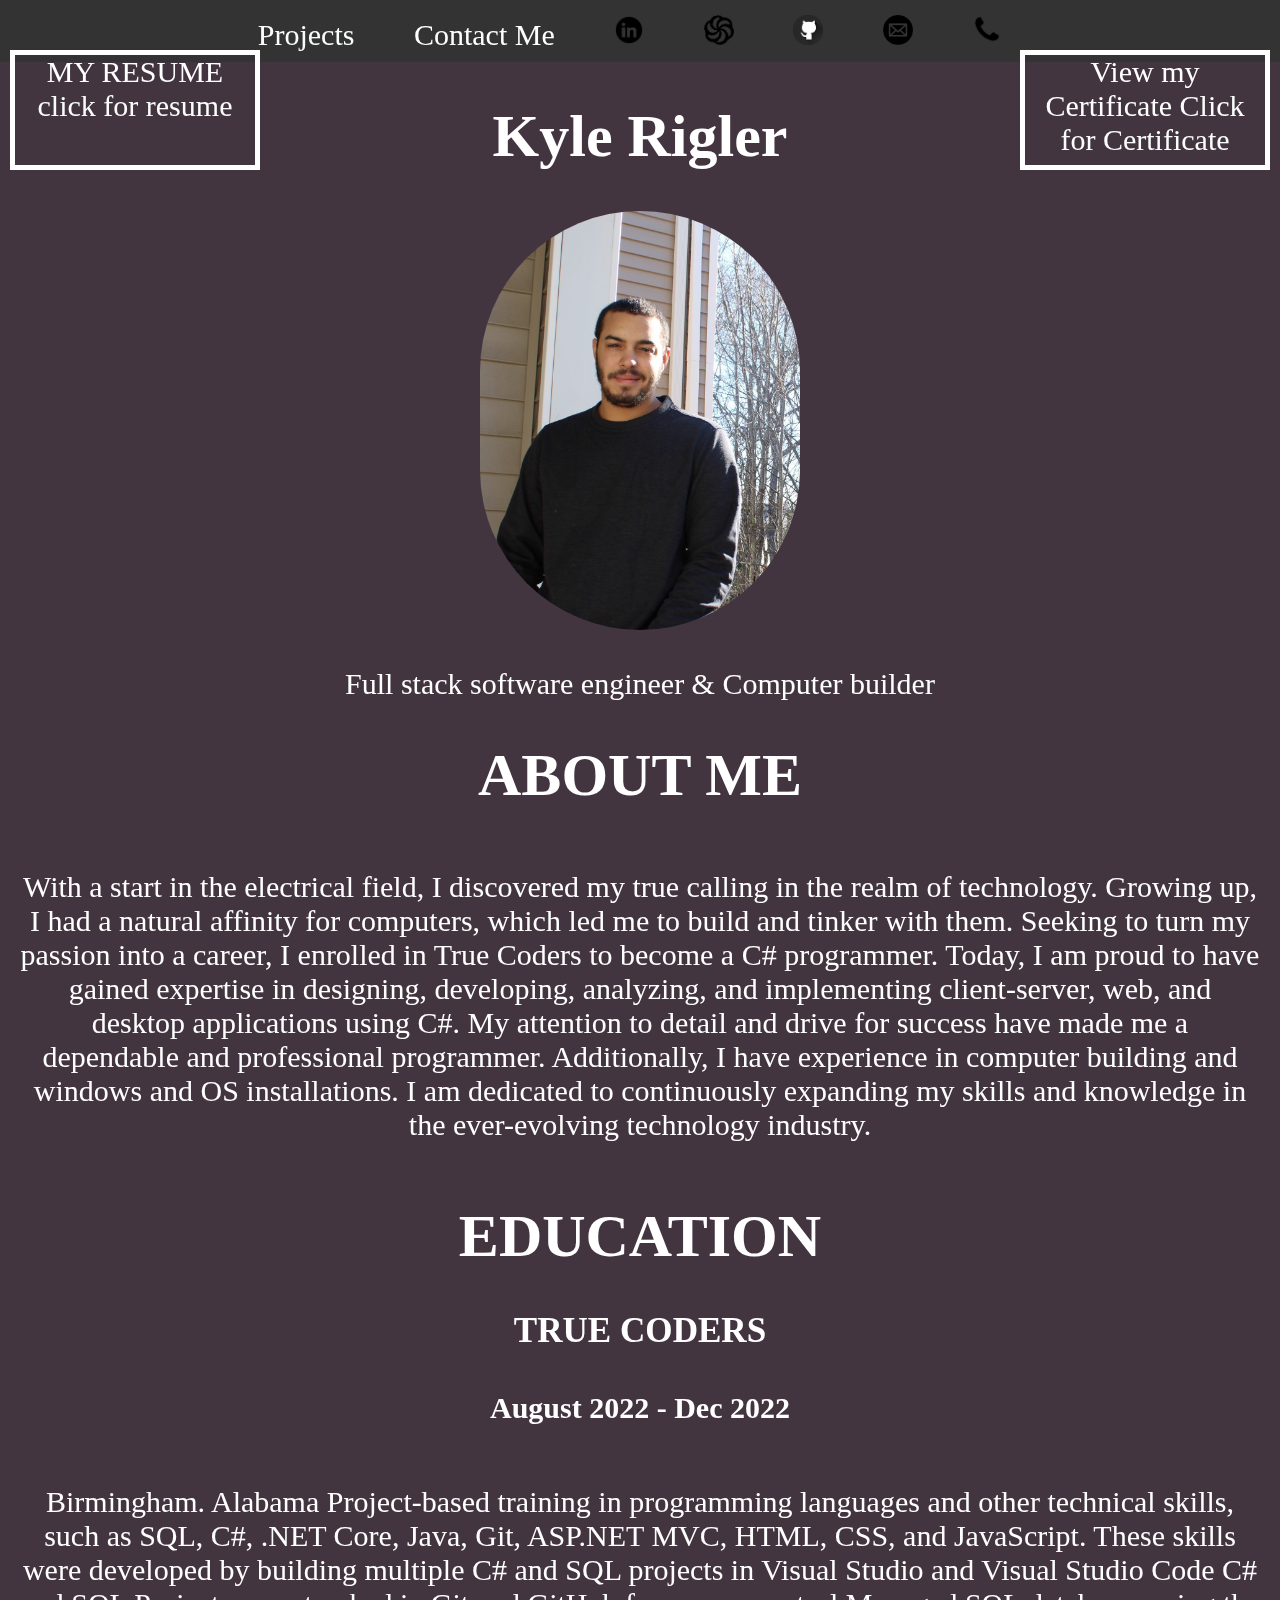
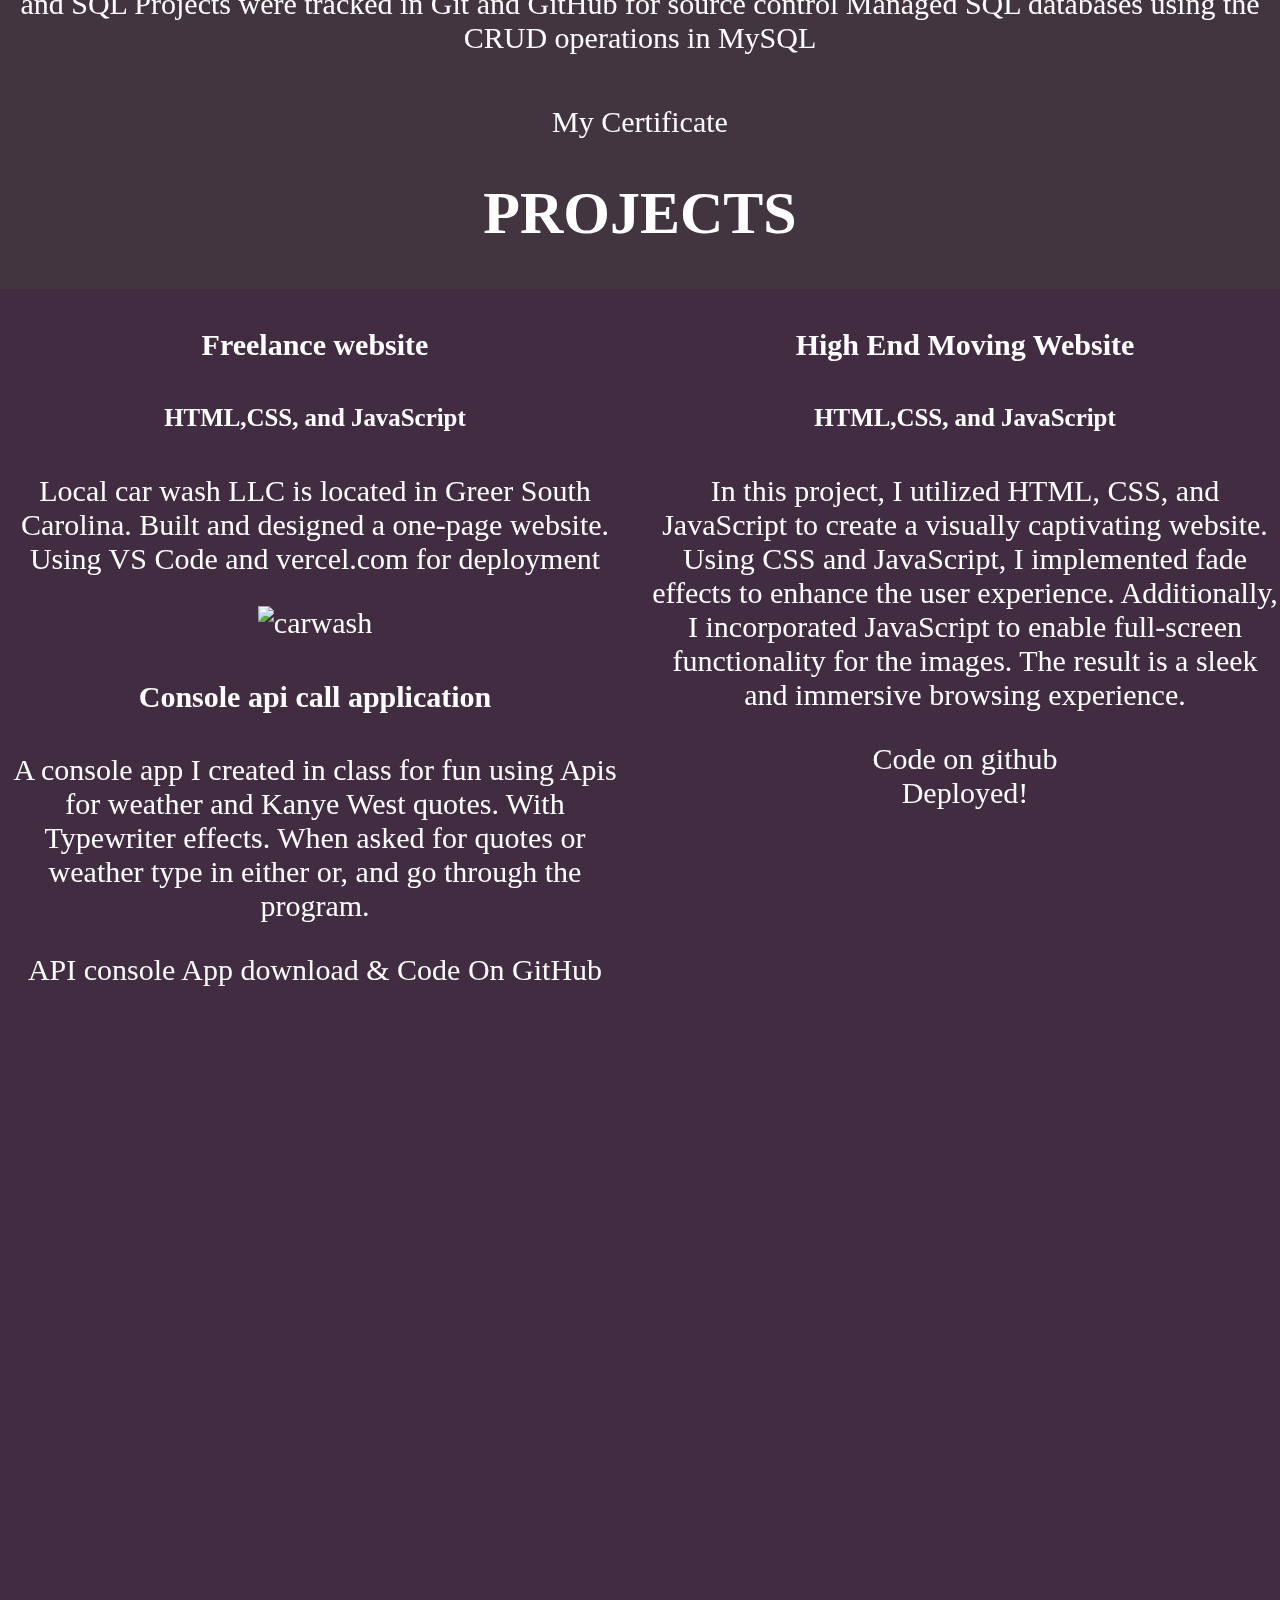
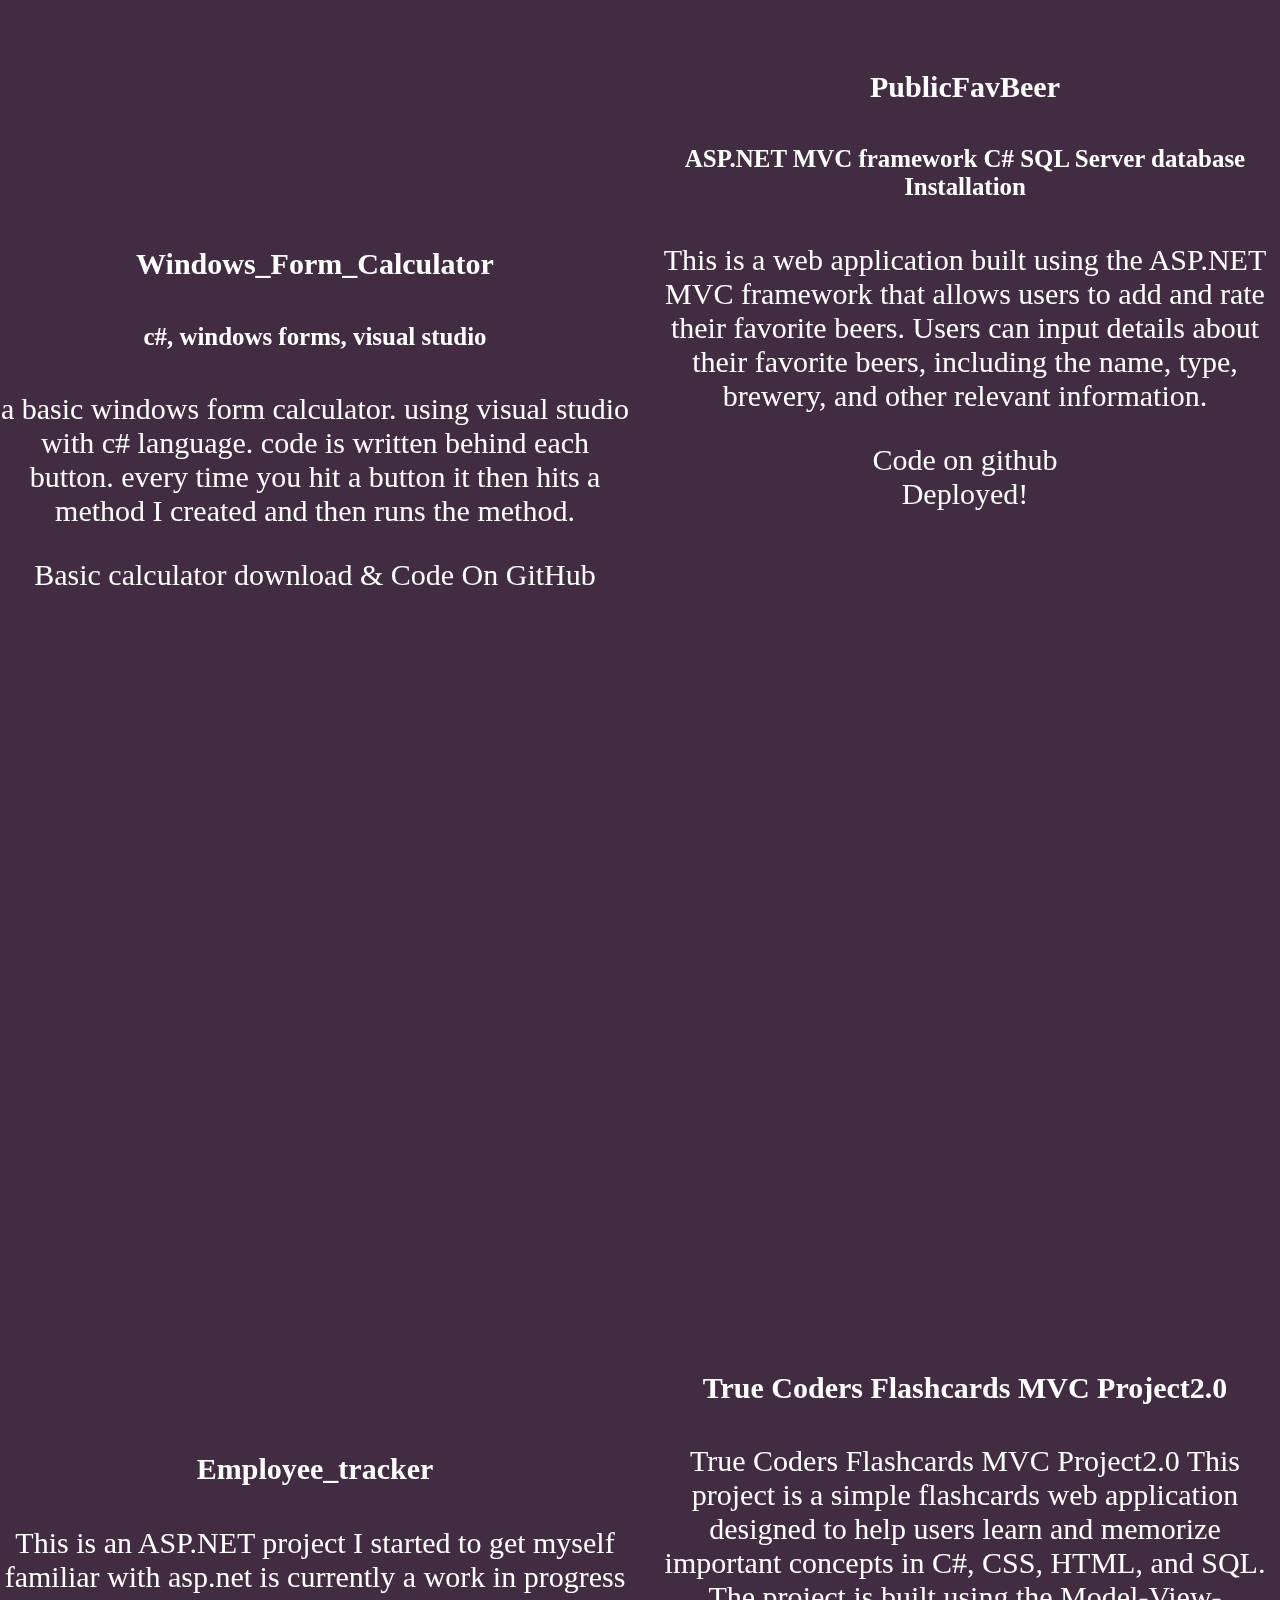
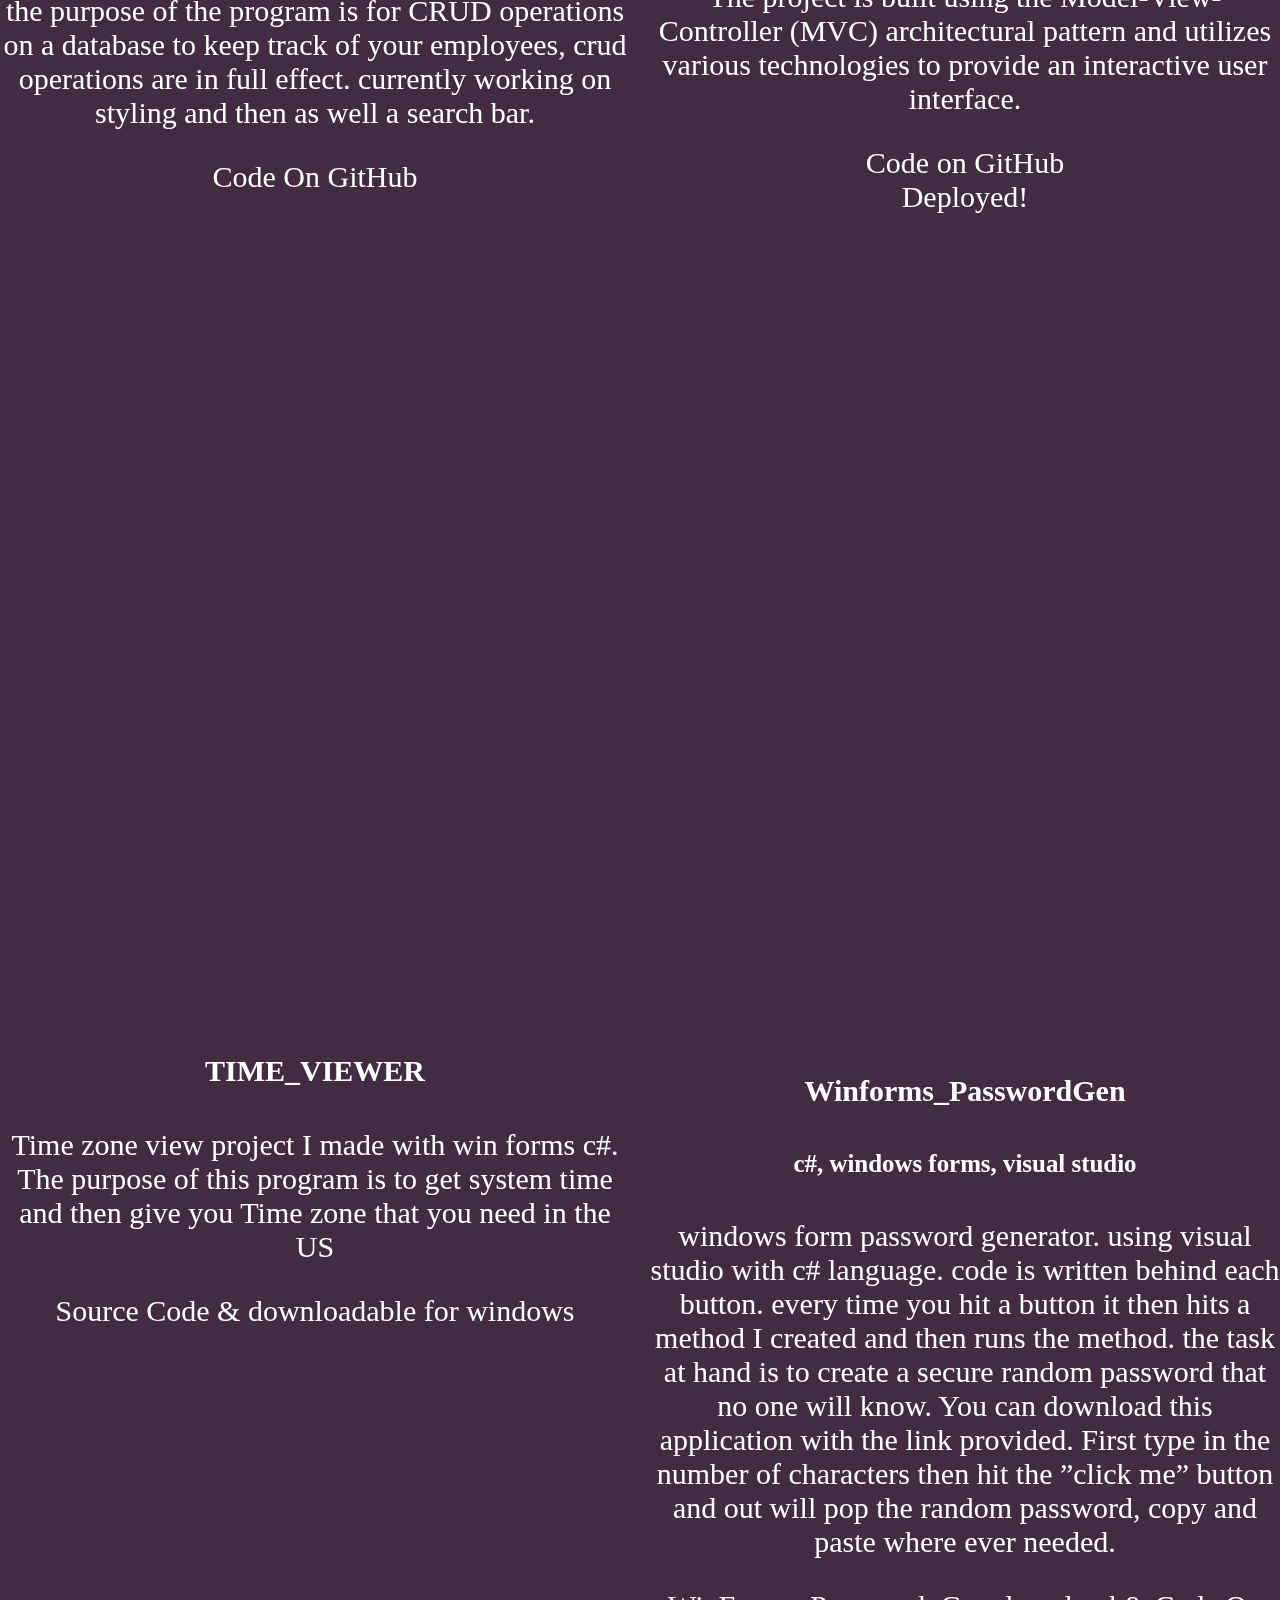
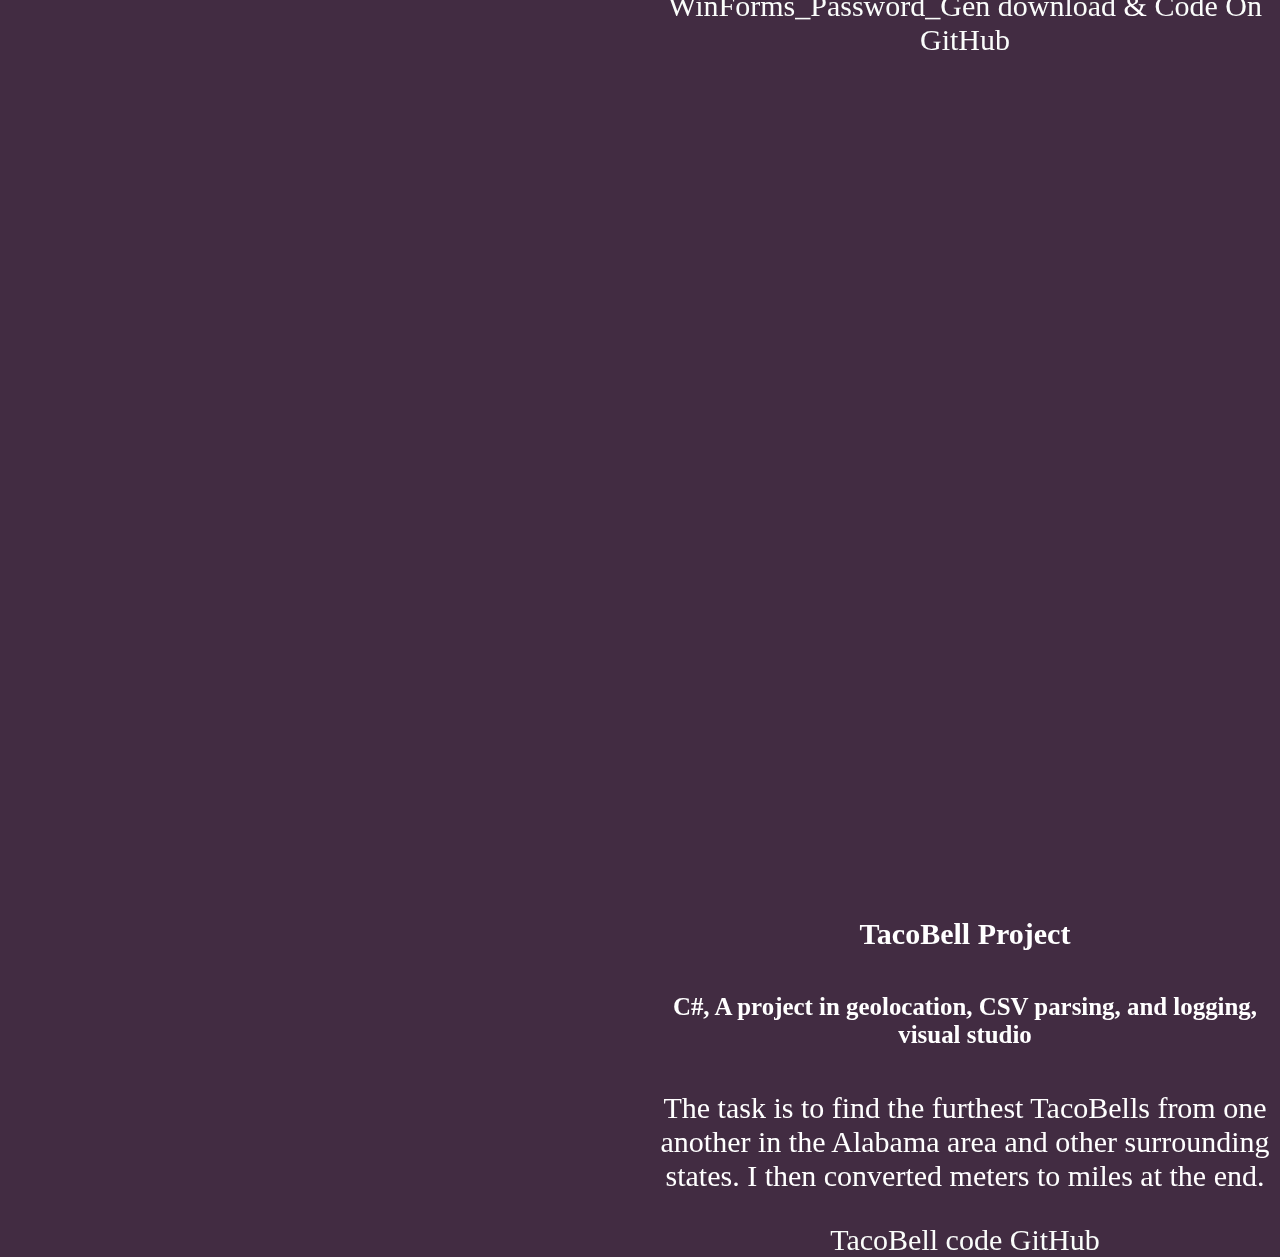
==== index.html @ c338a85a "testing" ====
<!DOCTYPE html>
<html lang="en">
<head>
  <link rel="icon" href="favicon\ught-iron-house-letter-k-LET-K-2_1aad4e62-be85-4fe6-ad3b-7c9e298e6ac8_580x.ico" type="image/x-icon">
  
  
    <meta charset="UTF-8">
    <meta http-equiv="X-UA-Compatible" content="IE=edge">
    <meta name="viewport" content="width=device-width, initial-scale=1.0">
    <link rel="stylesheet" href="style.css">
    <title>Kyle Rigler</title>
    <script src="JS/script.js"></script>
</head>
<body>
 
  <div class="navbar">
    <a href="#projects">Projects</a>
    <a href="#" class="contact-button">Contact Me</a>
    <a href="https://www.linkedin.com/in/kyle-rigler-57b410238/"target="_blank"rel="noopener noreferrer"><img src="Images\linkedin.png" ></a>
    <a href="https://www.codewars.com/users/KyleSharp"target="_blank"rel="noopener noreferrer"><img src="Images\codewars_logo_icon_145389.png" ></a>
    <a href="https://github.com/KyleCSharp"target="_blank"rel="noopener noreferrer"><img src="Images\png-transparent-github-social-media-computer-icons-logo-android-github-logo-computer-wallpaper-banner-thumbnail-removebg-preview.png"></a>
    <a href="mailto:kylesofteng@gmail.com"><img src="Images\png-email-removebg-preview.png" ></a>
    <a href="tel:8645169985" class="phone-number"><img src="Images\phone.png" ></a>
  </div>

  <!-- Popup Overlay and Content -->
  <div class="popup-overlay" id="popupOverlay">
    <div class="popup-content">
      <span class="close-button" id="closeButton">&times;</span>
      <h2>Contact Form</h2>
      <!-- Your contact form elements go here -->
      <form action="https://formsubmit.co/kylesofteng@gmail.com" method="POST">
        <input type="email" name="email" placeholder="Email Address" required>
                <input type="text" name="name"placeholder="Name" required>
                <input type="text" name="number" placeholder="Number"required>
                <textarea name="message" placeholder="Write message here" required></textarea>
                <input type="hidden" name="_autoresponse" value="Thank you for reaching out to me, I will get back with you ASAP. ">
                <input type="hidden" name="_next" value="https://kylecsharp.github.io/HTML_PORT/page/thank_you.html"  method="POST">
                <button type="submit">Send</button>
   </form>
    </div>
  </div>
  <div class = Title> 
    <h1>Kyle Rigler</h1>
  </div>
    <video autoplay muted loop id="myVideo">
        <source src=".\video\med vid.mp4" type="video/mp4">
      </video>
    <section>
    <img src=".\Images\IMG_0119 (2).jpg"alt="KyleRigler" id =KyleRigler>

    <p>Full stack software engineer & Computer builder</p> 
   
    
    </section>
    <section class="aboutme">
        <h1>ABOUT ME</h1>
        <p id = "aboutMe">With a start in the electrical field, I discovered my true calling in the realm of technology. Growing up, I had a natural affinity for computers, which led me to build and tinker with them. Seeking to turn my passion into a career, I enrolled in True Coders to become a C# programmer. Today, I am proud to have gained expertise in designing, developing, analyzing, and implementing client-server, web, and desktop applications using C#. My attention to detail and drive for success have made me a dependable and professional programmer. Additionally, I have experience in computer building and windows and OS installations. I am dedicated to continuously expanding my skills and knowledge in the ever-evolving technology industry.
        </p>
        
        
      </section>
    
    <section><h1>EDUCATION</h1><h3>TRUE CODERS</h3><h4>August 2022 -  Dec 2022</h4>
       <p id = "school">Birmingham. Alabama Project-based training in programming languages and other technical skills, such as SQL, C#, .NET Core, Java, Git, ASP.NET MVC, HTML, CSS, and JavaScript. These skills were developed by building multiple C# and SQL projects in Visual Studio and Visual Studio Code C# and SQL Projects were tracked in Git and GitHub for source control Managed SQL databases using the CRUD operations in MySQL</p>
       <a href="https://app.digit.ink/view-credential/f12ebdbc-7462-407e-be35-fbc29b90730d?di_ref=a2li"target="_blank"rel="noopener noreferrer">My Certificate</a>
       </section>
       
        <div class = "resume">
          MY RESUME
          <a href="https://docs.google.com/document/d/1SbY5K8QxEKCK9YVSXjj4UpoHSzYOrcbMwwoTjl4sXeU/edit?usp=sharing"target="_blank"rel="noopener noreferrer">click for resume</a>
          
        </div>
        <div class = "Certificate">
          View my Certificate
           <a href="https://app.digit.ink/view-credential/f12ebdbc-7462-407e-be35-fbc29b90730d?di_ref=a2li"target="_blank"rel="noopener noreferrer">Click for Certificate</a>
          </div>

        
          <div id="projects"><h1>PROJECTS</h1></div>
                                                        
          <div class="projects">
            <div class="ProjectsLeft">
              <h4>Freelance website</h4>
              <h5>HTML,CSS, and JavaScript</h5>
                    <p>Local car wash LLC is located in Greer South Carolina. Built and designed a one-page website. Using VS Code and vercel.com for deployment</p>
                      <a href="https://lcmobilecarwashllc.vercel.app/"target="_blank"rel="noopener noreferrer"><img src="Images\LCC.jpg"alt="carwash" id =carwash></a>




              <h4>Console api call application</h4>
              <p>A console app I created in class for fun using Apis for weather and Kanye West quotes. With Typewriter effects. When asked for quotes or weather type in either or, and go through the program.</p> 
              <a href="https://github.com/KyleCSharp/APIs-and-JSON-Exercise/releases/download/2.1.1/API_PRO2.1.1.exe">API console App download</a> & <a href="https://github.com/KyleCSharp/APIs-and-JSON-Exercise"target="_blank"rel="noopener noreferrer">Code On GitHub</a>
              <div class = "iframe"><iframe width="100%" height="100%" src="https://www.youtube.com/embed/AzPIYugkt-4" title="API CALL AND WEATHER" frameborder="0" allow="accelerometer; autoplay; clipboard-write; encrypted-media; gyroscope; picture-in-picture; web-share" allowfullscreen></iframe></div>



          
              <h4>Windows_Form_Calculator</h4>
              <h5>c#, windows forms, visual studio </h5>
              <p> a basic windows form calculator. using visual studio with c# language. code is written behind each button. every time you hit a button it then hits a method I created and then runs the method.</p> 
              <a href="https://github.com/KyleCSharp/Windows_Form_Calculator/releases/download/V1.0.3-alpha/New_Win_Form_Calc.exe">Basic calculator download</a> & <a href="https://github.com/KyleCSharp/Windows_Form_Calculator"target="_blank"rel="noopener noreferrer">Code On GitHub</a>
                <div class = "iframe"><iframe width="100%" height="100%" src="https://www.youtube.com/embed/Hd4mqGQM2uU" title="Kyle&#39;s Calculator" frameborder="0" allow="accelerometer; autoplay; clipboard-write; encrypted-media; gyroscope; picture-in-picture; web-share" allowfullscreen></iframe></div>



              
              <h4>Employee_tracker</h4>
              <p>This is an ASP.NET project I started to get myself familiar with asp.net is currently a work in progress the purpose of the program is for CRUD operations on a database to keep track of your employees, crud operations are in full effect. currently working on styling and then as well a search bar.</p>
              <a href="https://github.com/KyleCSharp/employee_tracker"target="_blank"rel="noopener noreferrer">Code On GitHub</a>
            <div class ="iframe"><iframe width="100%" height="100%" src="https://www.youtube.com/embed/SF49tFw3224" title="Employee_Tracker.NET" frameborder="0" allow="accelerometer; autoplay; clipboard-write; encrypted-media; gyroscope; picture-in-picture; web-share" allowfullscreen></iframe></div>
            <h4>TIME_VIEWER</h4>
                <p>Time zone view project I made with win forms c#. The purpose of this program is to get system time and then give you Time zone that you need in the US
                </p>
                <a href="https://github.com/KyleCSharp/TIME_CONVERTER"target="_blank"rel="noopener noreferrer">Source Code  </a> & <a href="https://github.com/KyleCSharp/TIME_CONVERTER/releases/download/V1.0-beta/TIME_CONVERTER.exe">downloadable for windows</a> 
                <div class = "iframe"><iframe width="100%" height="100%" src="https://www.youtube.com/embed/vc0pNGID5os" title="Time View" frameborder="0" allow="accelerometer; autoplay; clipboard-write; encrypted-media; gyroscope; picture-in-picture; web-share" allowfullscreen></iframe></div>
          </div>

        <div class="ProjectsRight">
            <div class = "project1">
              <h4>High End Moving Website</h4>
              <h5>HTML,CSS, and JavaScript</h5>
              <p>
                In this project, I utilized HTML, CSS, and JavaScript to create a visually captivating website. Using CSS and JavaScript, I implemented fade effects to enhance the user experience. Additionally, I incorporated JavaScript to enable full-screen functionality for the images. The result is a sleek and immersive browsing experience.</p>
              <div><a href="https://github.com/KyleCSharp/HighEndMoving"target="_blank"rel="noopener noreferrer">Code on github</a></div>
              <div><a href="https://www.highend-moving.com/"target="_blank"rel="noopener noreferrer">Deployed!</a></div>
              <div class = "iframe"><iframe width="100%" height="100%" src="https://www.youtube.com/embed/dHgVeXo-bJk" title="highendmoving" frameborder="0" allow="accelerometer; autoplay; clipboard-write; encrypted-media; gyroscope; picture-in-picture; web-share" allowfullscreen></iframe></div>
              
              <h4>PublicFavBeer</h4>
              <h5>ASP.NET MVC framework C# SQL Server database Installation</h5>
              <p>This is a web application built using the ASP.NET MVC framework that allows users to add and rate their favorite beers. Users can input details about their favorite beers, including the name, type, brewery, and other relevant information.</p>
              <div><a href="https://github.com/KyleCSharp/PublicFavBeers"target="_blank"rel="noopener noreferrer">Code on github</a></div>
              <div><a href="https://publicfavbeer.azurewebsites.net/"target="_blank"rel="noopener noreferrer">Deployed!</a></div>
              <div class = "iframe"><iframe width="100%" height="100% " src="https://www.youtube.com/embed/qBMHKi2JM2Q" title="PublicFavBeer" frameborder="0" allow="accelerometer; autoplay; clipboard-write; encrypted-media; gyroscope; picture-in-picture; web-share" allowfullscreen></iframe></div>
              <h4>True Coders Flashcards MVC Project2.0</h4>
            <p>True Coders Flashcards MVC Project2.0
              This project is a simple flashcards web application designed to help users learn and memorize important concepts in C#, CSS, HTML, and SQL. The project is built using the Model-View-Controller (MVC) architectural pattern and utilizes various technologies to provide an interactive user interface.
              </p>
              <a href="https://github.com/KyleCSharp/TrueCodersFlashCards2.0#true-coders-flashcards-mvc-project20"target="_blank"rel="noopener noreferrer"><div>Code on GitHub</div></a>
              <a href="https://truecodersflashcards.azurewebsites.net" target="_blank"rel="noopener noreferrer" >Deployed!</a>
              <div class = "iframe"><iframe width="100%" height="100%" src="https://www.youtube.com/embed/oZgKelmqar8" title="TrueCodersflashCards2.0" frameborder="0" allow="accelerometer; autoplay; clipboard-write; encrypted-media; gyroscope; picture-in-picture; web-share" allowfullscreen></iframe></div>
              <h4>Winforms_PasswordGen</h4>
                <h5>c#, windows forms, visual studio </h5>
                <p> windows form password generator. using visual studio with c# language. code is written behind each button. every time you hit a button it then hits a method I created and then runs the method. the task at hand is to create a secure random password that no one will know. You can download this application with the link provided. First type in the number of characters then hit the ”click me” button and out will pop the random password, copy and paste where ever needed. 
                </p> 
                <a href="https://github.com/KyleCSharp/New_Winforms_PasswordGen/releases/download/v1.0.3-alpha/WinForms_Password_Gen.exe">WinForms_Password_Gen download</a> & <a href="https://github.com/KyleCSharp/New_Winforms_PasswordGen"target="_blank"rel="noopener noreferrer">Code On GitHub</a>
                <div class = "iframe"><iframe width="100%" height="100%" src="https://www.youtube.com/embed/hyv_G-wFKdI" title="password generator" frameborder="0" allow="accelerometer; autoplay; clipboard-write; encrypted-media; gyroscope; picture-in-picture; web-share" allowfullscreen></iframe></div>
          
            
            <h4>TacoBell Project</h4>
              <h5>C#, A project in geolocation, CSV parsing, and logging, visual studio </h5>
                  <p> The task is to find the furthest TacoBells from one another in the Alabama area and other surrounding states. I then converted meters to miles at the end. 
                  </p> 
                      <a href="https://github.com/KyleCSharp/TacoParser"target="_blank"rel="noopener noreferrer">TacoBell code GitHub</a>
              
                
                      
                      
            </div>
        </div>
        
  </body>
</html>
---- style.css ----
* {
  box-sizing: border-box;
}

.projects {
  background-color: rgb(66, 44, 66);
}
.navbar {
  background-color: #333;
  padding: 10px;
  
}
.navbar a.contact-button {
  color: white;
  margin-right: 20px;
  text-decoration: none;
  padding: 8px 16px;
  border-radius: 5px;
  transition: background-color 0.3s ease;
}

.navbar a.contact-button:hover {
  background-color: #555; /* Change the background color on hover */
}
.navbar a {
  color: white;
  margin-right: 20px;
  text-decoration: none;
  padding: 8px 16px;
  border-radius: 5px;
  transition: background-color 0.3s ease;
}
.navbar a:hover {
  background-color: #555; /* Change the background color on hover */
}
.navbar img {
  width: 30px; /* Set the desired width for the image */
  height: 30px; /* Set the desired height for the image */
  margin-top: 5px; /* Add some right margin to create space between the image and the text */
}
/* Style for the popup */
.popup-overlay {
  position: fixed;
  top: 0;
  left: 0;
  width: 100%;
  height: 100%;
  background-color: rgba(0, 0, 0, 0.5);
  display: none;
  z-index: 999;
  color: rgb(252, 252, 252);
  animation: fadeInOut 0.5s ease; /* Use the fadeInOut animation for smooth effect */
  opacity: 0;
}
.popup-content {
  position: absolute;
  top: 50%;
  left: 50%;
  transform: translate(-50%, -50%);
  background-color:rgb(66, 44, 66);
  padding: 20px;
  border-radius: 5px;
  box-shadow: 0 0 10px rgba(0, 0, 0, 0.3);
}
.close-button {
  position: absolute;
  top: 10px;
  right: 10px;
  font-size: 20px;
  cursor: pointer;
}
.popup-overlay.show-popup {
  display: block;
  opacity: 1;
}


.popup-overlay {
  
  transition: opacity 0.8s ease;
  opacity: 0;
}


.message-container {
  
  margin-top: 10px;
}


textarea {
  
  width: 100%;
  height: 150px;
  
}
@keyframes fadeInOut {
  from {
    opacity: 0;
  }
  to {
    opacity: 1;
  }
  
}
html {
  font-size: 30px;
  scroll-behavior: smooth;
}
html,
body {
  max-width: 100%;
  overflow-x: hidden;
  background-color: rgba(31, 15, 29, 0.6);
}

#myVideo {
  width: 100vw;
  height: 100vh;
  object-fit: cover;
  position: fixed;
  left: 0;
  right: 0;
  top: 0;
  bottom: 0;
  z-index: -1;
}
.iframe {
  margin: 20px;
  width: auto;
  height: 800px;
  overflow: hidden;
}

#school {
  width: 100vw;
  padding: 20px;
}

#aboutMe {
  width: 100vw;
  padding: 20px;
}

#KyleRigler {
  position: relative;
  max-height: 25%;
  max-width: 25%;
  border-radius: 301px;
  animation-name: zoom;
  animation-duration: 4s;
}
body {
  max-width: 100vw;
  text-align: center;
  color: rgb(255, 255, 255);
  margin: 0px;
}
.resume {
  position: fixed;
  top: 50px;
  left: 0;
  width: 250px;
  height: 120px;
  border: 5px solid #ffffff;
  margin-left: 10px;
}


.Certificate {
  position: fixed;
  top: 50px;
  right: 0;
  width: 250px;
  height: 120px;
  border: 5px solid #ffffff;
  margin-right: 10px;
  scroll-snap-align: end;
}
.projects {
  display: flex;
  justify-content: space-around;
}
.ProjectsLeft {
  flex: 1;
  text-align: center;
  max-width: 50vw;
  margin-right: 10px;
}
.ProjectsRight {
  flex: 1;
  text-align: center;
  max-width: 50vw;
  margin-left: 10px;
}
#carwash {
  max-width: 600px;
}
#mvcflashcards {
  max-width: 600px;
}
@media (max-width: 1200px) {
  #carwash {
    max-width: 175px;
  }
}
@media (max-width: 1200px) {
  #mvcflashcards {
    max-width: 175px;
  }
}

@media (max-width: 800px) {
  html {
    font-size: 15px;
  }
}

@media (max-width: 800px) {
  .resume {
    border: 7px solid white;
    position: relative;
    text-align: center;
    font-size: large;
    margin: auto;
    margin-bottom: 11px;
  }
}
@media (max-width: 800px) {
  .Certificate {
    border: 7px solid white;
    position: relative;
    text-align: center;
    font-size: large;

    margin: auto;
    margin-bottom: 50px;
  }
}
@media (max-width: 800px) {
  .iframe {
    height: auto;
    width: auto;
    resize: both;
  }
}
@keyframes zoom {
  from {
    transform: scale(-1);
  }
  to {
    transform: scale(1);
  }
}
@media (max-width: 800px) {
  .popup-content {
    width: 80%; /* Set a percentage-based width for smaller screens */
  }

  textarea {
    height: 100px; /* Adjust the height for smaller screens */
  }
}

/* Media query for even smaller screens, like mobile devices */
@media (max-width: 600px) {
  .popup-content {
    width: 90%; /* Adjust the width for even smaller screens */
  }

  textarea {
    height: 80px; /* Adjust the height for even smaller screens */
  }
}

/* Additional styles for smaller screens, if needed */
/* For example, you might want to adjust the font size or padding */
@media (max-width: 800px) {
  .popup-content {
    font-size: 14px;
    padding: 15px;
  }
}
@media (max-width: 600px) {
  .navbar {
    flex-direction: column; /* Display the links vertically on smaller screens */
    align-items: center; /* Center the links on smaller screens */
  }

  .navbar a {
    margin-top: 5px; /* Add some spacing between the links on smaller screens */
  }

  .navbar .contact-button {
    display: block; /* Show the contact button on smaller screens */
    margin-top: 10px; /* Add some spacing between the contact button and the links */
  }
}
.Title {
  color-scheme: black;
}
a:link {
  color: rgb(250, 253, 251);
  background-color: transparent;
  text-decoration: none;
}

a:visited {
  color: pink;
  background-color: transparent;
  text-decoration: none;
}

a:hover {
  color: red;
  background-color: transparent;
  text-decoration: underline;
}

a:active {
  color: yellow;
  background-color: transparent;
  text-decoration: underline;
}

/* Additional styles for the thank you page */
.thank-you-container {
  text-align: center;
  margin: 50px auto;
  max-width: 600px;
  background-color: rgb(66, 44, 66);
  padding: 20px;
  border-radius: 5px;
  box-shadow: 0 0 10px rgba(0, 0, 0, 0.3);
}

/* Additional styles for the back-to-home button */
.back-home-button {
  display: block;
  color: white;
  margin: 20px auto;
  text-decoration: none;
  padding: 8px 16px;
  border-radius: 5px;
  background-color: #333;
  transition: background-color 0.3s ease;
}

.back-home-button:hover {
  background-color: #555;
}
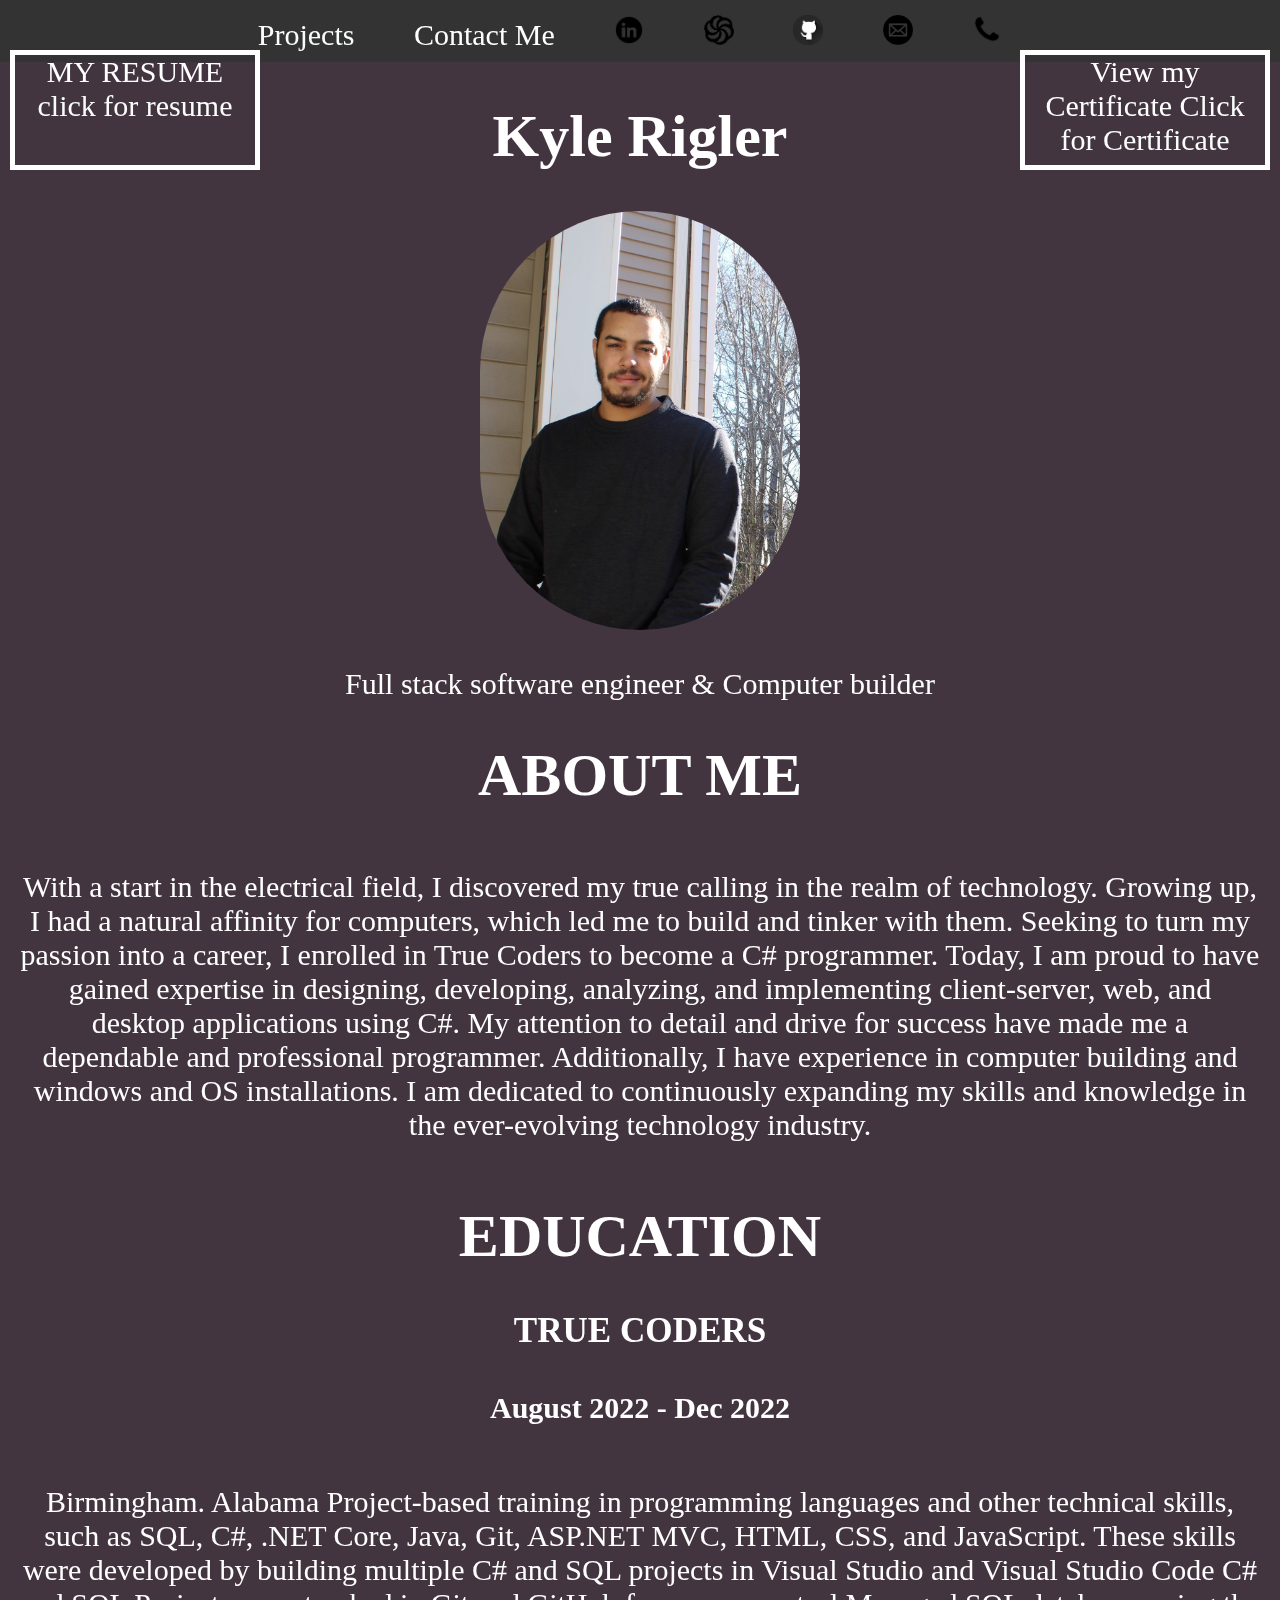
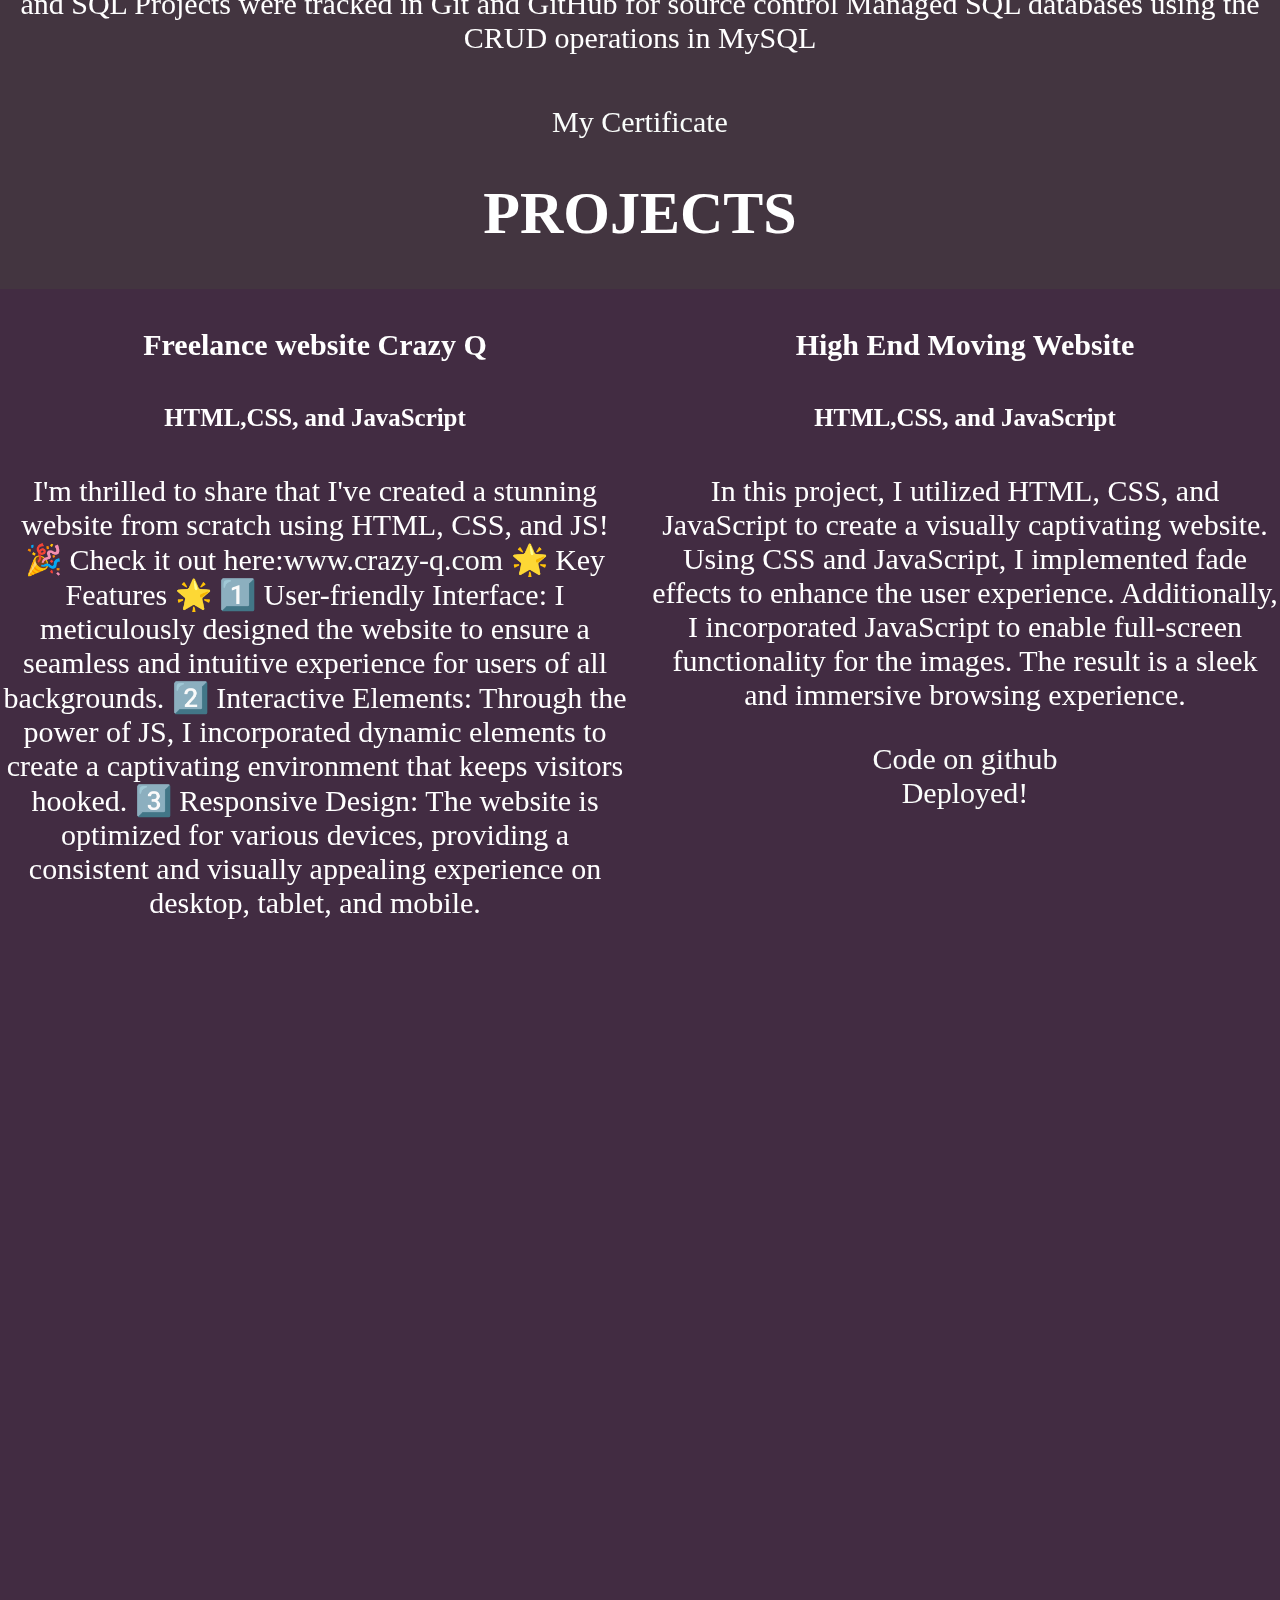
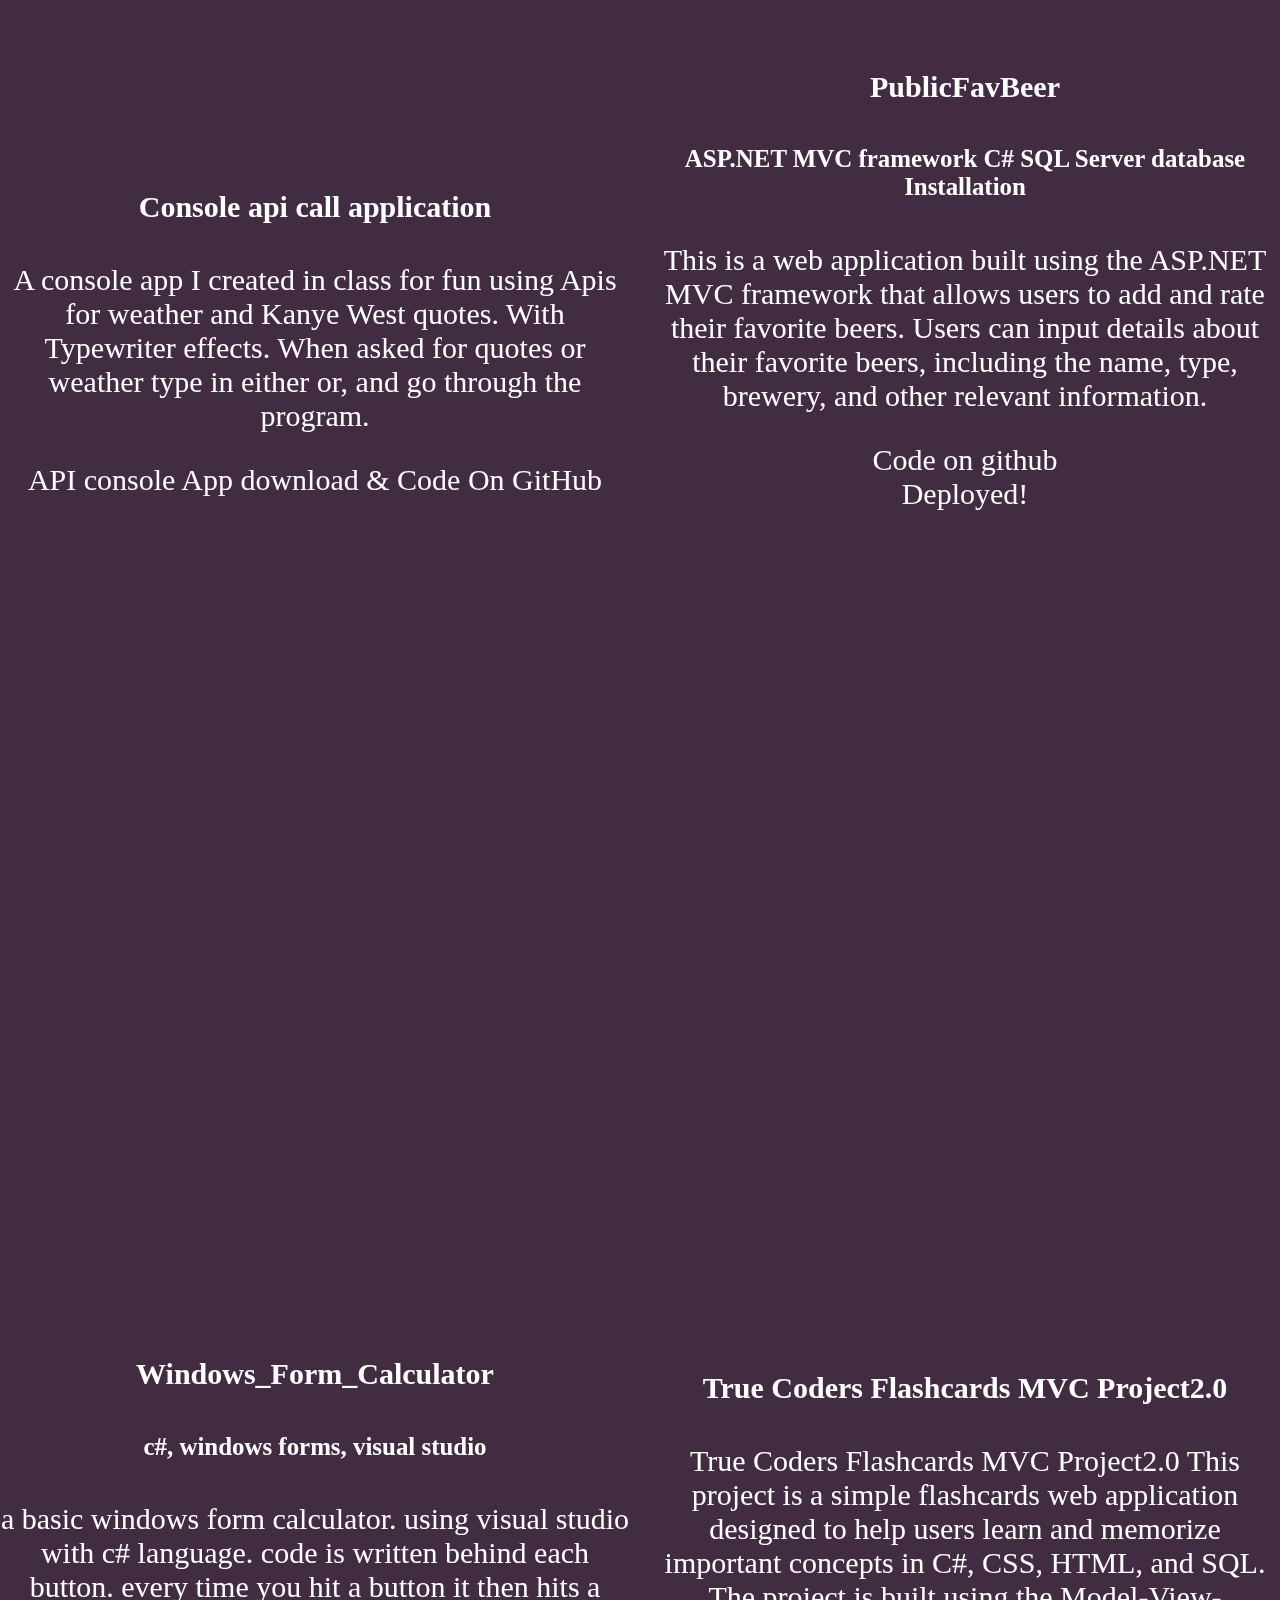
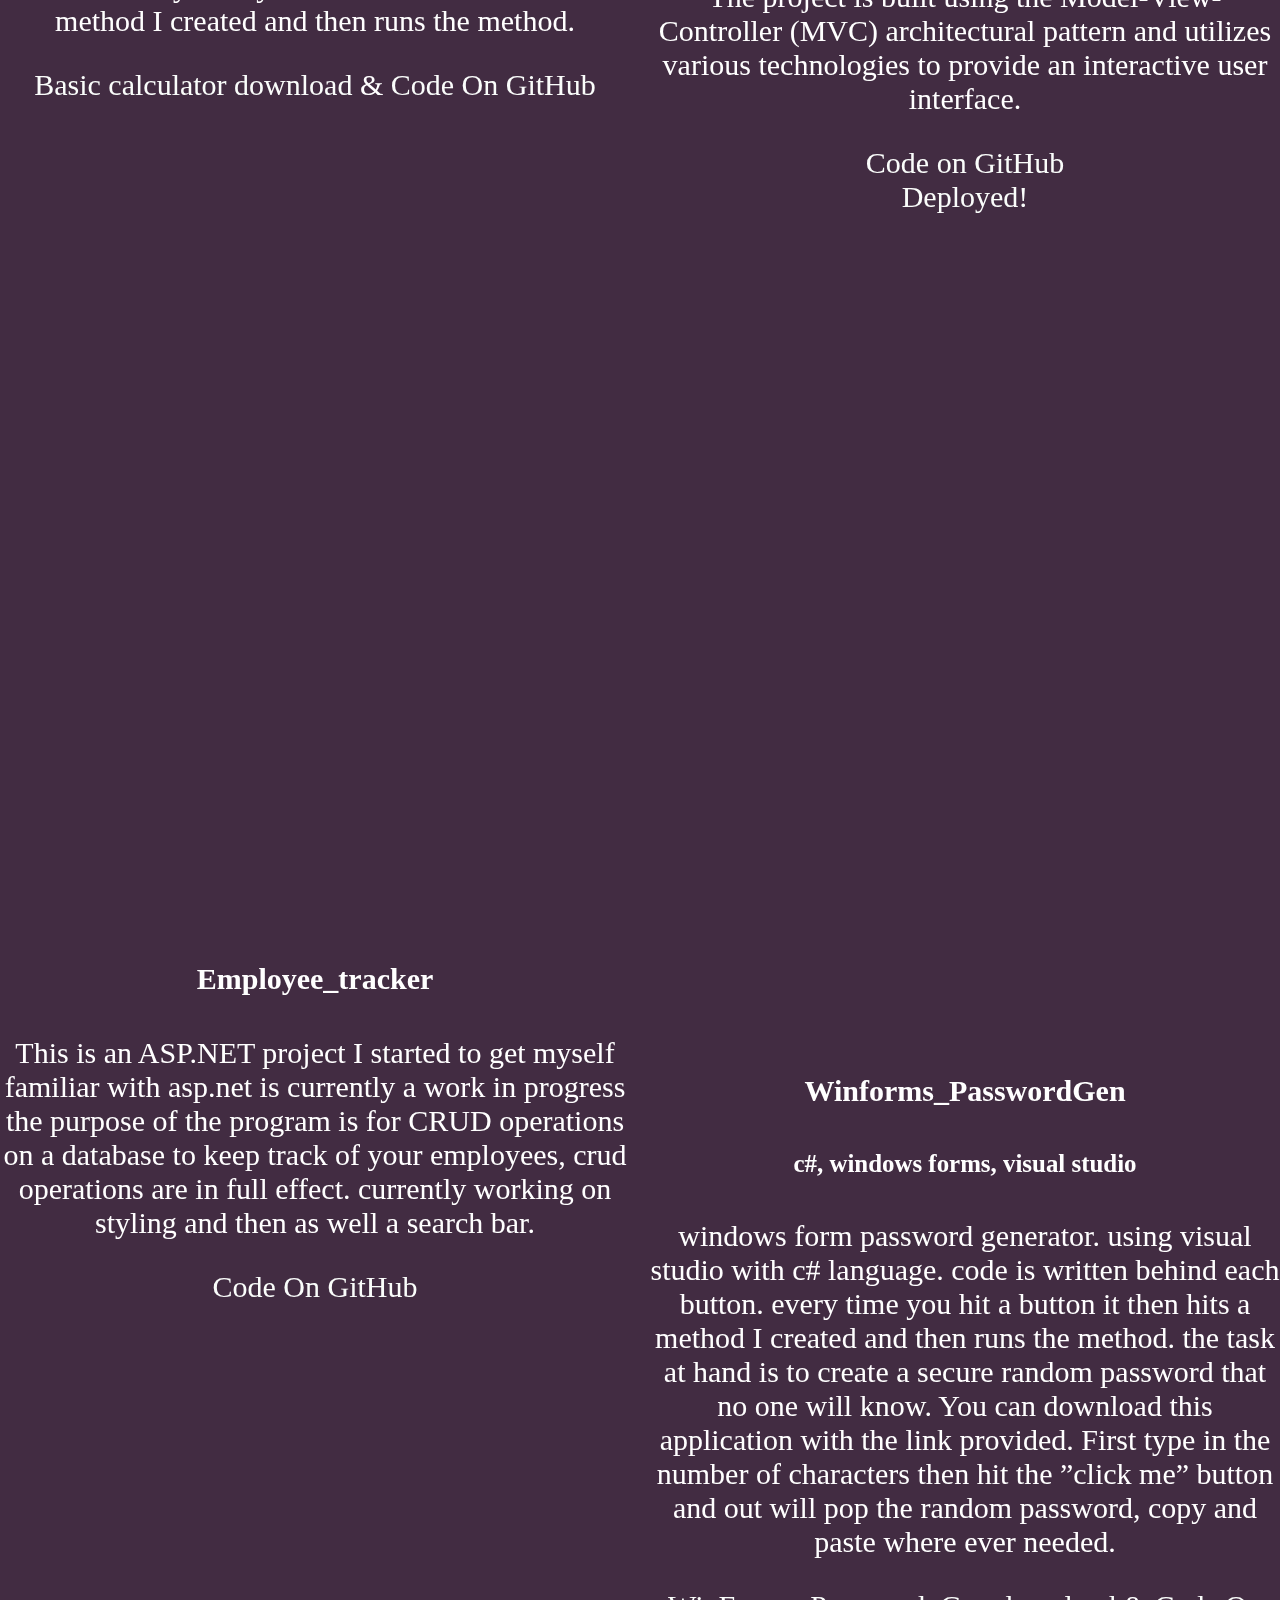
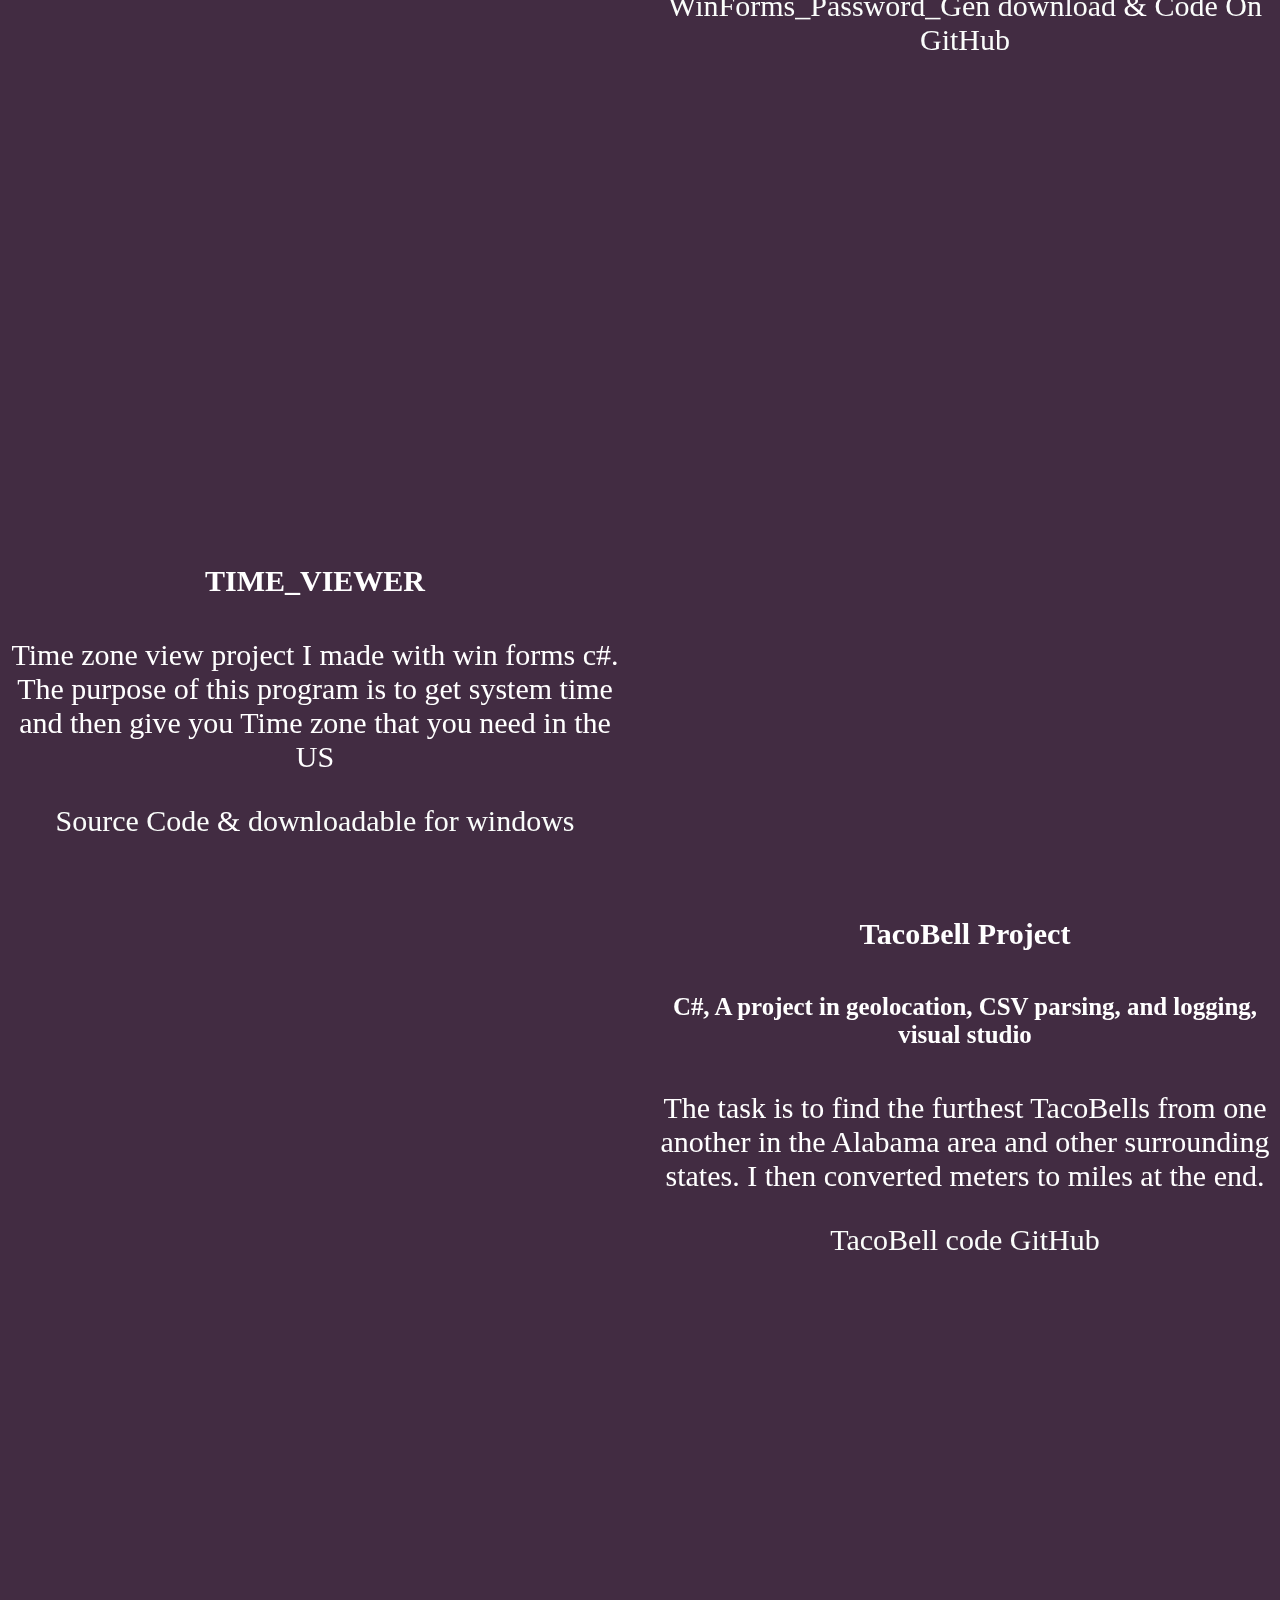
==== commit ce72b173: "added project" ====
--- a/index.html
+++ b/index.html
@@ -29,15 +29,18 @@
       <span class="close-button" id="closeButton">&times;</span>
       <h2>Contact Form</h2>
       <!-- Your contact form elements go here -->
-      <form action="https://formsubmit.co/kylesofteng@gmail.com" method="POST">
+      <form id="myForm" action="https://formsubmit.co/kylesofteng@gmail.com" method="POST">
         <input type="email" name="email" placeholder="Email Address" required>
-                <input type="text" name="name"placeholder="Name" required>
-                <input type="text" name="number" placeholder="Number"required>
-                <textarea name="message" placeholder="Write message here" required></textarea>
-                <input type="hidden" name="_autoresponse" value="Thank you for reaching out to me, I will get back with you ASAP. ">
-                <input type="hidden" name="_next" value="https://kylecsharp.github.io/HTML_PORT/page/thank_you.html"  method="POST">
-                <button type="submit">Send</button>
-   </form>
+        <input type="text" name="name" placeholder="Name" required>
+        <input type="text" name="number" placeholder="Number" required>
+        <textarea name="message" placeholder="Write message here" required></textarea>
+        <input type="hidden" name="_autoresponse" value="Thank you for reaching out to me, I will get back with you ASAP.">
+        <input type="hidden" name="_next" value="https://kylecsharp.github.io/HTML_PORT/pages/Thankyou.html">
+        <button type="button" id="submitBtn" onclick="submitForm()">Send</button>
+    </form>
+    
+    <div class="spinner" id="spinner"></div>
+    
     </div>
   </div>
   <div class = Title> 
@@ -81,11 +84,13 @@
                                                         
           <div class="projects">
             <div class="ProjectsLeft">
-              <h4>Freelance website</h4>
+              <h4>Freelance website Crazy Q</h4>
               <h5>HTML,CSS, and JavaScript</h5>
-                    <p>Local car wash LLC is located in Greer South Carolina. Built and designed a one-page website. Using VS Code and vercel.com for deployment</p>
-                      <a href="https://lcmobilecarwashllc.vercel.app/"target="_blank"rel="noopener noreferrer"><img src="Images\LCC.jpg"alt="carwash" id =carwash></a>
-
+                    <p>I'm thrilled to share that I've created a stunning website from scratch using HTML, CSS, and JS! 🎉 Check it out here:<a href="https://www.crazy-q.com/"target="_blank"rel="noopener noreferrer">www.crazy-q.com</a> 🌟 Key Features 🌟
+                      1️⃣ User-friendly Interface: I meticulously designed the website to ensure a seamless and intuitive experience for users of all backgrounds.
+                      2️⃣ Interactive Elements: Through the power of JS, I incorporated dynamic elements to create a captivating environment that keeps visitors hooked.
+                      3️⃣ Responsive Design: The website is optimized for various devices, providing a consistent and visually appealing experience on desktop, tablet, and mobile.</p>
+                    <div class = "iframe"> <iframe width="100%" height="100%" src="https://www.youtube.com/embed/l3IxwmtVyDA" title="crazy-q video" frameborder="0" allow="accelerometer; autoplay; clipboard-write; encrypted-media; gyroscope; picture-in-picture; web-share" allowfullscreen></iframe></div>
 
 
 
--- a/style.css
+++ b/style.css
@@ -348,4 +348,29 @@
 
 .back-home-button:hover {
   background-color: #555;
-}+}
+.spinner {
+  border: 4px solid rgba(0, 0, 0, 0.1);
+  border-left-color: rgb(252, 10, 252);
+  border-radius: 50%;
+  width: 32px;
+  height: 32px;
+  animation: spin 1s linear infinite;
+  position: fixed;
+  top: 50%;
+  left: 50%;
+  transform: translate(-50%, -50%);
+  z-index: 9999;
+  display: none; /* Initially hide the spinner */
+  background-color: #333;
+  color: #fff; /* Color for the spinner icon (if applicable) */
+}
+
+@keyframes spin {
+  from {
+      transform: rotate(0deg);
+  }
+  to {
+      transform: rotate(360deg);
+  }
+}
